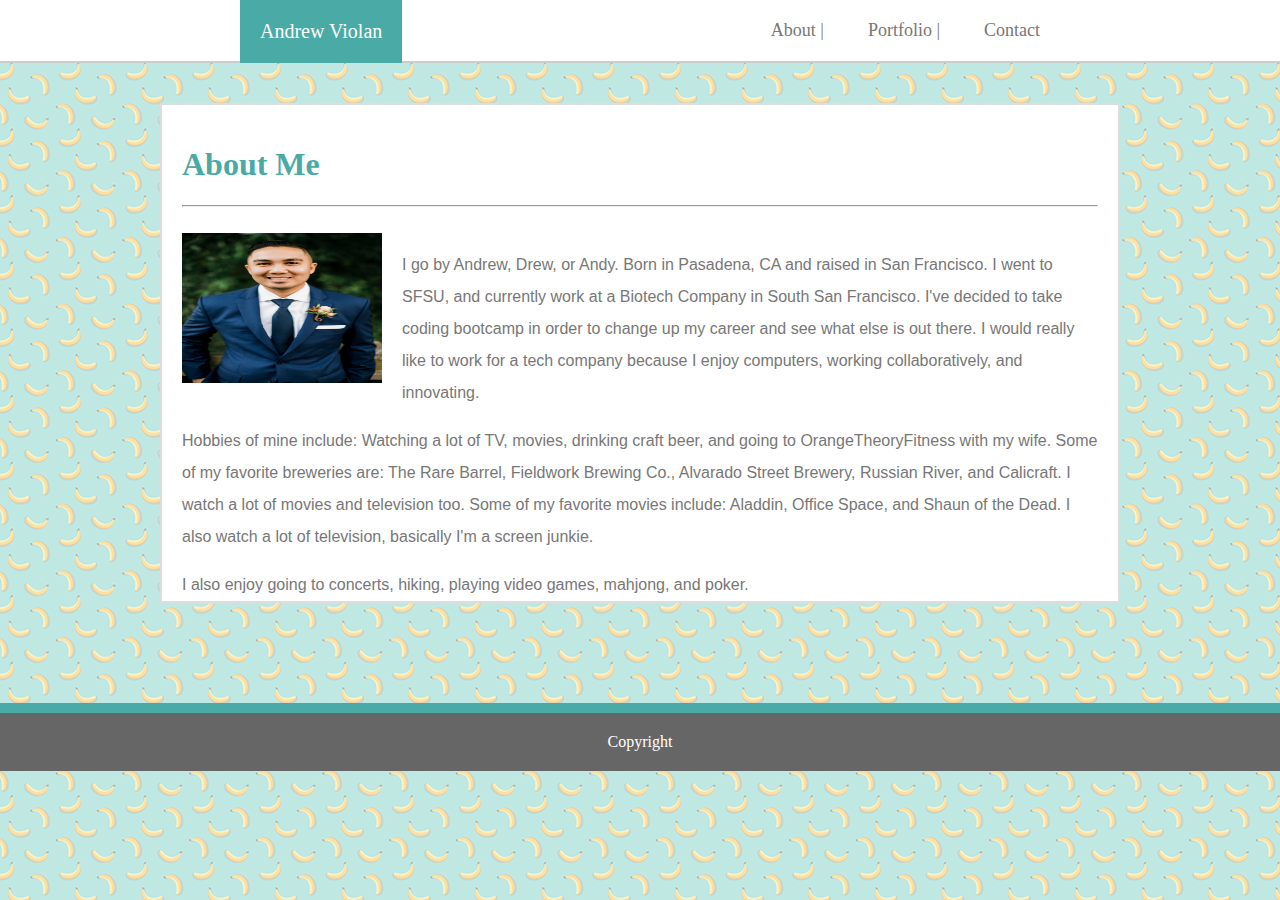
==== index.html @ c8877577 "initial site files" ====
<!DOCTYPE html>
<html lang="en">
<head>
    <meta charset="UTF-8">
    <meta name="viewport" content="width=device-width, initial-scale=1.0">
    <meta http-equiv="X-UA-Compatible" content="ie=edge">
    <title>About Me</title>
    <link rel="stylesheet" type="text/css" href="assets/css/style.css">
</head>
<body background="assets/images/bananas.png">
    
    <header>
        <ul class="nav">
            <li id="name">Andrew Violan</li>
            <li><a href="index.html">About</a> | </li>
            <li><a href="portfolio.html">Portfolio</a> | </li>
            <li><a href="contact.html">Contact</a></li>
        </ul>
    </header>

    <div class="mainbody">
        <section id="full">
            <h1>About Me</h1>
            <hr><br>
                <img src="assets/images/Profile-Image.jpg" alt="Me" id="me">
                <p class="about">I go by Andrew, Drew, or Andy. Born in Pasadena, CA and raised in San Francisco.
                I went to SFSU, and currently work at a Biotech Company in South San Francisco. I've decided
                to take coding bootcamp in order to change up my career and see what else is out there. I would 
                really like to work for a tech company because I enjoy computers, working collaboratively, and innovating.
                </p>
                <p class="about">Hobbies of mine include: Watching a lot of TV, movies, drinking craft beer, and going to OrangeTheoryFitness with my wife.
                Some of my favorite breweries are: The Rare Barrel, Fieldwork Brewing Co., Alvarado Street Brewery, Russian River, and Calicraft.
                I watch a lot of movies and television too. Some of my favorite movies include: Aladdin, Office Space, and Shaun of the Dead. I also watch
                a lot of television, basically I'm a screen junkie.
                </p>
                <p class="about">I also enjoy going to concerts, hiking, playing video games, mahjong, and poker.</p>
        </section>
    </div>

    <footer>
        Copyright
    </footer>

</body>
</html>
---- assets/css/style.css ----
* {
    box-sizing: border-box;
}

body {
    margin-top: 0px;
    margin-bottom: 0px;
    margin-right: 0px;
    margin-left: 0px;
}

header {
    border-bottom: 2px solid #cccccc;
    background-color: #ffffff;
}

a:link {
    text-decoration: none;
    color: #777777;
}

a:visited {
    text-decoration: none;
    color: #777777;
}

a:hover {
    text-decoration: underline;
    color: #777777;
}

a:active {
    text-decoration: underline;
    color: #777777;
}

.nav {
    background-color: #ffffff;
    list-style-type: none;
    text-align: right;
    margin: 0;
    padding: 0;
    color: #777777;
    margin-right: 220px;
    margin-left: 240px;
    position: static;
}

.nav li {
    display: inline-block;
    font-size: 18px;
    padding: 20px;
}

#name {
    float: left;
    font-size: 20px;
    color: #ffffff;
    font-family: Georgia, 'Times New Roman', Times, serif;
    background-color: #4aaaa5;
    text-align: center;
}

.mainbody {
    width: 100%;
    padding: 100px;
    padding-top: 40px;
    background-image: url("assets/images/bananas.png");
}

#full {
    width: 960px;
    height: 500px;
    padding: 20px;
    margin-left: auto;
    margin-right: auto;
    clear: both;
    background: #ffffff;
    color: #777777;
    text-align: left;
    border: 2px solid #dddddd;
    font-family: 'Arial', 'Helvetica Neue', Helvetica, sans-serif;
}

#me {
    float: left;
    margin-right: 20px;
    width: 200px;
    height: 150px;
}

.about {
    line-height: 200%;
}

#portfolio {
    width: 960px;
    height: 940px;
    padding: 20px;
    margin-left: auto;
    margin-right: auto;
    clear: both;
    background: #ffffff;
    border: 2px solid #dddddd;
    position: relative;
}

.gallery img{
    margin: 10px;
    width: 275px;
    height: 206px;
}

#text1 {
    position: absolute;
    bottom: 630px;
    left: 30px;
    background-color: #4aaaa5;
    color: #ffffff;
    padding-left: 106px;
    padding-right: 107px;
}

#text2 {
    position: absolute;
    bottom: 630px;
    left: 329px;
    background-color: #4aaaa5;
    color: #ffffff;
    padding-left: 95px;
    padding-right: 107px;
}

#text3 {
    position: absolute;
    bottom: 400px;
    left: 30px;
    background-color: #4aaaa5;
    color: #ffffff;
    padding-left: 88px;
    padding-right: 107px;
}

#text4 {
    position: absolute;
    bottom: 400px;
    left: 329px;
    background-color: #4aaaa5;
    color: #ffffff;
    padding-left: 38px;
    padding-right: 107px;
}

#text5 {
    position: absolute;
    bottom: 170px;
    left: 30px;
    background-color: #4aaaa5;
    color: #ffffff;
    padding-left: 38px;
    padding-right: 107px;
}

#form {
    width: 960px;
    height: 550px;
    padding: 20px;
    margin-left: auto;
    margin-right: auto;
    clear: both;
    background: #ffffff;
    color: #777777;
    text-align: left;
    border: 2px solid #dddddd;
    font-family: 'Arial', 'Helvetica Neue', Helvetica, sans-serif;
}

#submit {
    background-color: #4aaaa5;
    color: #ffffff;
    text-align: center;
    text-decoration: none;
    display: inline-block;
    font-size: 16px;
    margin: 4px 2px;
    cursor: pointer;
    padding: 10px 10px;
}

h1 {
    color: #4aaaa5;
    font-family: Georgia, 'Times New Roman', Times, serif;
}

footer{
    padding: 20px;
    clear: both;
    background: #666666;
    color: #ffffff;
    text-align: center;
    border-top: 10px solid #4aaaa5;
}
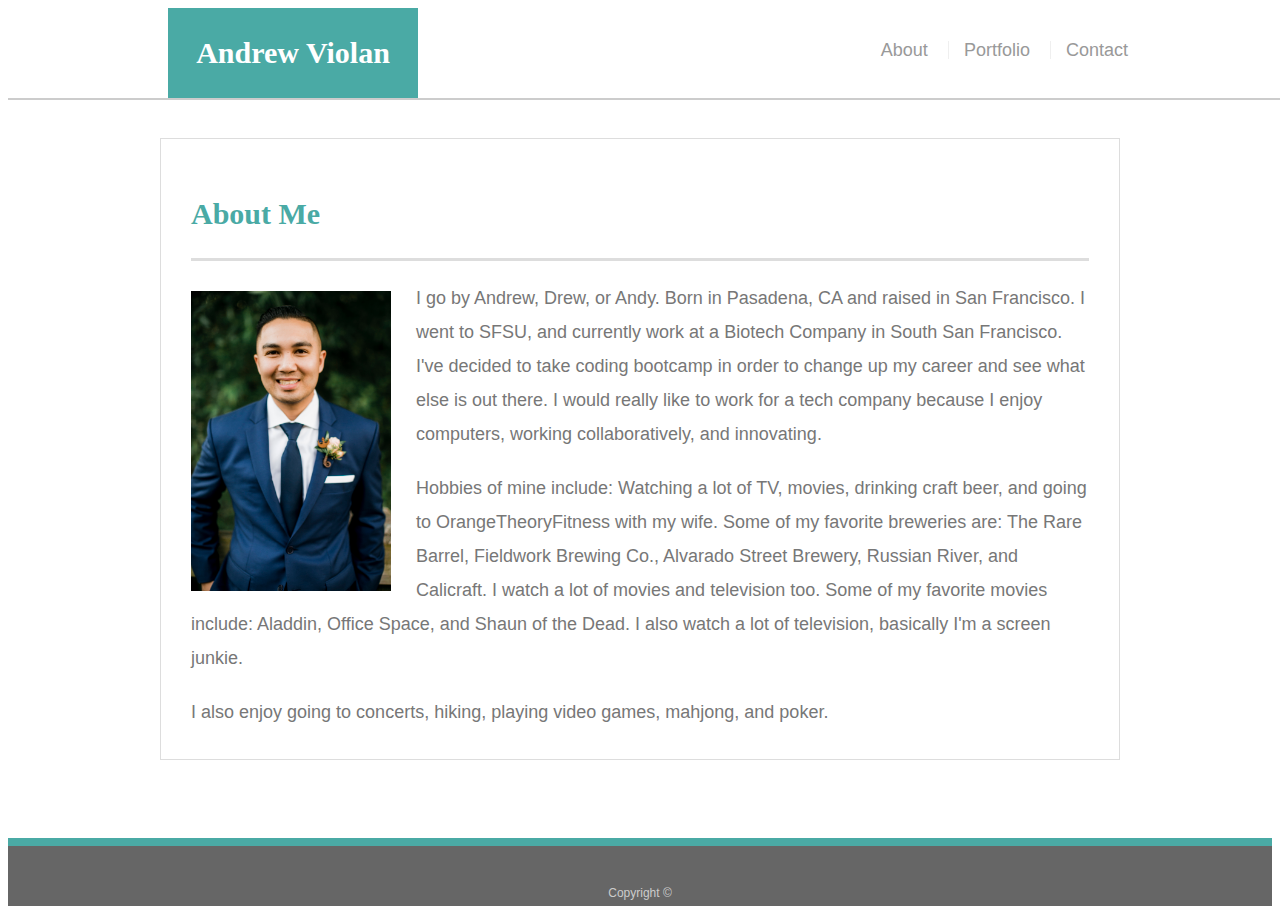
==== commit f62bba62: "initial site files" ====
--- a/index.html
+++ b/index.html
@@ -7,39 +7,43 @@
     <title>About Me</title>
     <link rel="stylesheet" type="text/css" href="assets/css/style.css">
 </head>
-<body background="assets/images/bananas.png">
+<body>
     
-    <header>
-        <ul class="nav">
-            <li id="name">Andrew Violan</li>
-            <li><a href="index.html">About</a> | </li>
-            <li><a href="portfolio.html">Portfolio</a> | </li>
-            <li><a href="contact.html">Contact</a></li>
-        </ul>
+    <header id="masthead">
+        <div class="container">
+            <a href="index.html" id="logo">Andrew Violan</a>
+            <nav>
+              <a href="index.html">About</a>
+              <a href="portfolio.html">Portfolio</a>
+              <a href="contact.html">Contact</a>
+            </nav>
+          </div>
     </header>
 
-    <div class="mainbody">
-        <section id="full">
+    <div id="main-container" class="container">
+        <section class="main-section">
             <h1>About Me</h1>
-            <hr><br>
-                <img src="assets/images/Profile-Image.jpg" alt="Me" id="me">
-                <p class="about">I go by Andrew, Drew, or Andy. Born in Pasadena, CA and raised in San Francisco.
+    
+                <img src="assets/images/Profile-Image.jpg" class="auth-image" alt="Andrew Violan">
+                <p>I go by Andrew, Drew, or Andy. Born in Pasadena, CA and raised in San Francisco.
                 I went to SFSU, and currently work at a Biotech Company in South San Francisco. I've decided
                 to take coding bootcamp in order to change up my career and see what else is out there. I would 
                 really like to work for a tech company because I enjoy computers, working collaboratively, and innovating.
                 </p>
-                <p class="about">Hobbies of mine include: Watching a lot of TV, movies, drinking craft beer, and going to OrangeTheoryFitness with my wife.
+                <p>Hobbies of mine include: Watching a lot of TV, movies, drinking craft beer, and going to OrangeTheoryFitness with my wife.
                 Some of my favorite breweries are: The Rare Barrel, Fieldwork Brewing Co., Alvarado Street Brewery, Russian River, and Calicraft.
                 I watch a lot of movies and television too. Some of my favorite movies include: Aladdin, Office Space, and Shaun of the Dead. I also watch
                 a lot of television, basically I'm a screen junkie.
                 </p>
-                <p class="about">I also enjoy going to concerts, hiking, playing video games, mahjong, and poker.</p>
+                <p>I also enjoy going to concerts, hiking, playing video games, mahjong, and poker.</p>
         </section>
     </div>
 
     <footer>
-        Copyright
-    </footer>
+        <div class="container">
+          Copyright &copy; 
+        </div>
+      </footer>
 
 </body>
 </html>--- a/assets/css/style.css
+++ b/assets/css/style.css
@@ -1,202 +1,234 @@
-* {
+body {
+    font-family: Arial, "Helvetica Neue", Helvetica, sans-serif;
+    font-size: 18px;
+    line-height: 34px;
+    color: #777777;
+    background: url("/Users/andr3w/Desktop/2018UCB/Responsive-Portfolio/assets/images/bananas.png");
+  }
+  
+  * {
     box-sizing: border-box;
-}
-
-body {
-    margin-top: 0px;
-    margin-bottom: 0px;
-    margin-right: 0px;
-    margin-left: 0px;
-}
-
-header {
+  }
+  
+  /* general */
+  
+  .container {
+    width: 100%;
+    max-width: 960px;
+    margin: 0 auto;
+    clear: both;
+  }
+  
+  h1,
+  h2,
+  h3,
+  p {
+    margin-bottom: 20px;
+  }
+  
+  p:last-child {
+    margin-bottom: 0;
+  }
+  
+  h1,
+  h2,
+  h3 {
+    font-family: Georgia, Times, "Times New Roman", serif;
+    font-weight: 700;
+    color: #4aaaa5;
+  }
+  
+  h1 {
+    padding-bottom: 20px;
+    font-size: 30px;
+    line-height: 49px;
+    border-bottom: 3px solid #dddddd;
+  }
+  
+  h2,
+  h3 {
+    font-size: 22px;
+  }
+  
+  /* header */
+  
+  #masthead {
+    position: fixed;
+    z-index: 99;
+    width: 100%;
+    margin: 0 0 30px;
+    overflow: auto;
+    color: #ffffff;
+    background: #ffffff;
     border-bottom: 2px solid #cccccc;
-    background-color: #ffffff;
-}
-
-a:link {
-    text-decoration: none;
-    color: #777777;
-}
-
-a:visited {
-    text-decoration: none;
-    color: #777777;
-}
-
-a:hover {
-    text-decoration: underline;
-    color: #777777;
-}
-
-a:active {
-    text-decoration: underline;
-    color: #777777;
-}
-
-.nav {
-    background-color: #ffffff;
-    list-style-type: none;
-    text-align: right;
-    margin: 0;
-    padding: 0;
-    color: #777777;
-    margin-right: 220px;
-    margin-left: 240px;
-    position: static;
-}
-
-.nav li {
-    display: inline-block;
-    font-size: 18px;
-    padding: 20px;
-}
-
-#name {
-    float: left;
-    font-size: 20px;
-    color: #ffffff;
-    font-family: Georgia, 'Times New Roman', Times, serif;
-    background-color: #4aaaa5;
-    text-align: center;
-}
-
-.mainbody {
-    width: 100%;
-    padding: 100px;
-    padding-top: 40px;
-    background-image: url("assets/images/bananas.png");
-}
-
-#full {
-    width: 960px;
-    height: 500px;
-    padding: 20px;
-    margin-left: auto;
-    margin-right: auto;
-    clear: both;
-    background: #ffffff;
-    color: #777777;
-    text-align: left;
-    border: 2px solid #dddddd;
-    font-family: 'Arial', 'Helvetica Neue', Helvetica, sans-serif;
-}
-
-#me {
-    float: left;
-    margin-right: 20px;
-    width: 200px;
-    height: 150px;
-}
-
-.about {
-    line-height: 200%;
-}
-
-#portfolio {
-    width: 960px;
-    height: 940px;
-    padding: 20px;
-    margin-left: auto;
-    margin-right: auto;
-    clear: both;
-    background: #ffffff;
-    border: 2px solid #dddddd;
-    position: relative;
-}
-
-.gallery img{
-    margin: 10px;
-    width: 275px;
-    height: 206px;
-}
-
-#text1 {
-    position: absolute;
-    bottom: 630px;
-    left: 30px;
-    background-color: #4aaaa5;
-    color: #ffffff;
-    padding-left: 106px;
-    padding-right: 107px;
-}
-
-#text2 {
-    position: absolute;
-    bottom: 630px;
-    left: 329px;
-    background-color: #4aaaa5;
-    color: #ffffff;
-    padding-left: 95px;
-    padding-right: 107px;
-}
-
-#text3 {
-    position: absolute;
-    bottom: 400px;
-    left: 30px;
-    background-color: #4aaaa5;
-    color: #ffffff;
-    padding-left: 88px;
-    padding-right: 107px;
-}
-
-#text4 {
-    position: absolute;
-    bottom: 400px;
-    left: 329px;
-    background-color: #4aaaa5;
-    color: #ffffff;
-    padding-left: 38px;
-    padding-right: 107px;
-}
-
-#text5 {
-    position: absolute;
-    bottom: 170px;
-    left: 30px;
-    background-color: #4aaaa5;
-    color: #ffffff;
-    padding-left: 38px;
-    padding-right: 107px;
-}
-
-#form {
-    width: 960px;
-    height: 550px;
-    padding: 20px;
-    margin-left: auto;
-    margin-right: auto;
-    clear: both;
-    background: #ffffff;
-    color: #777777;
-    text-align: left;
-    border: 2px solid #dddddd;
-    font-family: 'Arial', 'Helvetica Neue', Helvetica, sans-serif;
-}
-
-#submit {
-    background-color: #4aaaa5;
+  }
+  
+  #logo {
+    float: left;
+    width: 250px;
+    height: 90px;
+    font-family: Georgia, Times, "Times New Roman", serif;
+    font-size: 30px;
+    font-weight: 700;
+    line-height: 90px;
     color: #ffffff;
     text-align: center;
     text-decoration: none;
+    background: #4aaaa5;
+  }
+  
+  nav {
+    float: right;
+    margin-top: 25px;
+  }
+  
+  nav a {
     display: inline-block;
-    font-size: 16px;
-    margin: 4px 2px;
+    padding-left: 15px;
+    margin-left: 15px;
+    line-height: 18px;
+    color: #999;
+    text-decoration: none;
+    border-left: 1px solid #efefef;
+  }
+  
+  nav a:first-child {
+    border-left: 0 none;
+  }
+  
+  /* footer */
+  
+  footer {
+    padding: 30px 0;
+    clear: both;
+    font-size: 12px;
+    color: #ffffff;
+    color: #cccccc;
+    text-align: center;
+    background: #666666;
+    border-top: 8px solid #4aaaa5;
+    height: 50px;
+  }
+  
+  h3, h2 {
+    padding-bottom: 20px;
+    margin-bottom: 15px;
+    line-height: 22px;
+    border-bottom: 2px solid #eeeeee;
+  }
+  
+  /* main */
+  
+  #main-container {
+    padding-top: 130px;
+    min-height: calc(100vh - 70px);
+  }
+  
+  .main-section {
+    float: left;
+    width: 100%;
+    max-width: 960px;
+    padding: 30px;
+    margin: 0 0 40px;
+    background: #ffffff;
+    border: 1px solid #dddddd;
+  }
+  
+  /* portfolio page */
+  
+  .work {
+    position: relative;
+    float: left;
+    width: 274px;
+    margin: 20px 0 25px;
+    overflow: auto;
+  }
+  
+  .work:nth-child(even) {
+    margin-right: 40px;
+  }
+  
+  .work img {
+    width: 100%;
+    border: 0 none;
+    opacity: 0.8;
+  }
+  
+  .work h3 {
+    position: absolute;
+    bottom: 20px;
+    width: 100%;
+    padding: 15px;
+    margin-bottom: 0;
+    font-weight: 300;
+    line-height: 30px;
+    color: #ffffff;
+    text-align: center;
+    background: #4aaaa5;
+    border-bottom: 0;
+  }
+  
+  .auth-image {
+    float: left;
+    width: 200px;
+    height: auto;
+    margin-top: 10px;
+    margin-right: 25px;
+  }
+  
+  /* contact page */
+  
+  #contact-form ul {
+    margin-bottom: 20px;
+  }
+  
+  #contact-form li {
+    margin-bottom: 10px;
+  }
+  
+  label,
+  input[type=text],
+  input[type=email],
+  textarea {
+    display: block;
+    width: 100%;
+  }
+  
+  input[type=text],
+  input[type=email],
+  textarea {
+    height: 35px;
+    padding: 0 10px;
+    font-size: 14px;
+    border: 1px solid #dddddd;
+  }
+  
+  textarea {
+    height: 200px;
+  }
+  
+  input[type=submit] {
+    padding: 10px 30px;
+    font-size: 18px;
+    color: #ffffff;
     cursor: pointer;
-    padding: 10px 10px;
-}
+    background: #4aaaa5;
+    border: 0 none;
+  }
+  
+  @media screen and (min-width: 980px)
 
-h1 {
-    color: #4aaaa5;
-    font-family: Georgia, 'Times New Roman', Times, serif;
-}
+  @media screen and (min-width: 768px)
 
-footer{
-    padding: 20px;
-    clear: both;
-    background: #666666;
-    color: #ffffff;
-    text-align: center;
-    border-top: 10px solid #4aaaa5;
-}+  @media screen and (min-width: 640px){
+    #masthead {
+      position: static;
+      z-index: 99;
+      width: 100%;
+      margin: 0 0 30px;
+      overflow: auto;
+      color: #ffffff;
+      background: #ffffff;
+      border-bottom: 2px solid #cccccc;
+    }
+  }